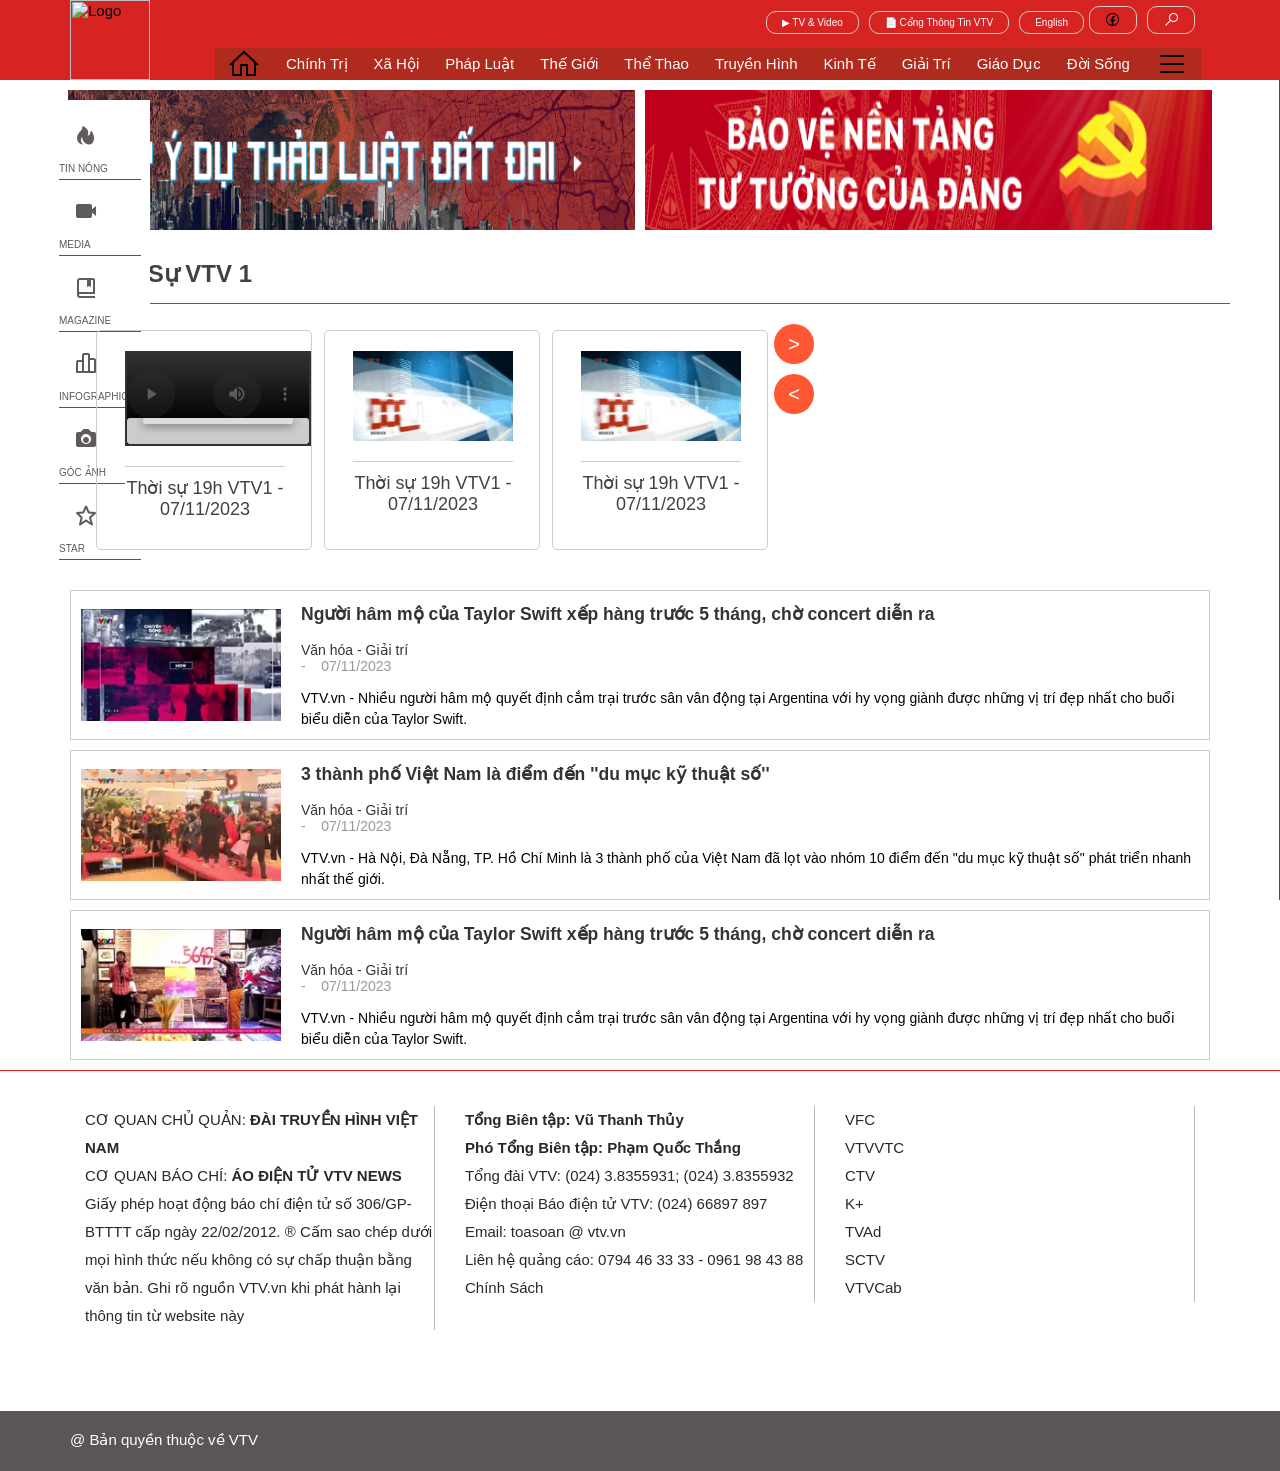
==== doisong.html @ 69426908 "commit" ====
<html>

<head>
    <title>VTV</title>
<link rel="stylesheet" href="styles.css">
    <script src="Js/script.js"></script>
    <link href='https://unpkg.com/boxicons@2.1.4/css/boxicons.min.css' rel='stylesheet'>
    <meta charset="UTF-8">
</head>

<body>
    <div id="header">
        <div style="width: 1140px; height: 100px;  margin: 0px auto; position: relative">
            <div>
                <div class="left" style="position: relative;">
                    <img id="logo" src="https://vtv1.mediacdn.vn/web_images/logo_2020_2.png" alt="Logo" />
                </div>
                <div class="right">
                    <!-- <a href="#" id="search-button" class="button" onclick="toggleSearch()">Search</a> -->

                    <div style="padding-top: 1px;">
                        <a href="#" id="search-button" onclick="toggleSearch()">
                            <img src="image/search.png" alt="Search" class="button">
                        </a>
                        <a href="https://www.facebook.com/trung3802" id="fb-button">
                            <img src="image/fb.png" alt="fb" class="button">
                        </a>


                    </div>
                    <a href="#" id="watch-button" class="button">English</a>
                    <a href="#" id="watch-button" class="button">📄 Cổng Thông Tin VTV</a>
                    <a href="#" id="video-button" class="button">▶ TV & Video</a>
                    <div id="search-box" style="display: none;">
                        <input type="text" placeholder="Nhập từ khóa tìm kiếm">
                        <button onclick="performSearch()">Tìm</button>
                    </div>



                </div>



            </div>



            <!-- Tạo menu ngang 2 cấp -->
            <div id="nav">
                <ul>
                    <li>
                        <a href="index.html" rel="home" title="Trang chủ">
                            <img src="image/home.png" alt="Trang chủ" />
                        </a>
                    </li>

                    <li><a href="chinhtri.html">Chính Trị</a>
                        
                    </li>
                    <li><a href="xahoi.html">Xã Hội</a></li>
                    <li><a href="phapluat.html">Pháp Luật</a></li>
                    <li><a href="thegioi.html">Thế Giới</a></li>
                    <li>
                        <a href="thethao.html" >Thể Thao</a>
                        <ul style="text-align: center;">
                            <li><a href="#">Bóng Đá</a></li>
                            <li><a href="#">Quần Vợt</a></li>
                            <li><a href="#">Tennis</a></li>
                        </ul>
                    </li>
                    <li><a href="truyenhinh.html">Truyền Hình</a></li>
                    <li><a href="kinhte.html">Kinh Tế</a></li>
                    <li><a href="http://127.0.0.1:5500/giaitri1.html">Giải Trí</a></li>
                    <li><a href="giaitri.html">Giáo Dục</a></li>
                    <li><a href="doisong.html">Đời Sống</a>
                        <ul style="text-align: center;">
                            <li><a href="#">Điện Ảnh</a></li>
                            <li><a href="#">Âm Nhạc</a></li>
                        </ul>
                    </li>
                    <li>
                        <a href="index.html" rel="home" title="menu">
                            <img src="image/menu.png" alt="Menu" />
                        </a>
                       
                    </li>
                </ul>
            </div>

        </div>
    </div>
    <div style="clear: both"></div>
    <!--  xóa hoặc "xóa bỏ" bất kỳ dòng nào của nội dung trước đó mà có float -->

    <div id="container">
        <div id="scrollToTopBtn" onclick="scrollToTop()">
            <img src="image/top.png">
            </div>

        <div class="centered-image">
            <img src="image/ads/1.gif" alt="Mô tả hình ảnh" width="567" height="140">
            <img src="image/ads/1.jpeg" alt="Mô tả hình ảnh" width="567" height="140">

        </div>

        <div>
            <nav style="width: 100px;
                background-color: #fff; /* Màu nền */
                position: fixed;
                margin: 50px 0px 0px 50px;
        padding: 9px;
                top: 50px; /* Đặt khoảng cách 50px từ đỉnh trang */">
                <div class="nav_right">
                    <a href="chitiet.html"><i class='bx bxs-hot' style="padding: 15px;"></i><br>TIN NÓNG<hr></a>
                    <a href="chitiet2.html"><i class='bx bxs-video'style="padding: 15px;"></i><br>MEDIA<hr></a>
                    <a href="#"><i class='bx bx-book-bookmark'style="padding: 15px;"></i><br>MAGAZINE<hr></a>
                    <a href="#"><i class='bx bx-bar-chart-alt-2'style="padding: 15px;"></i><br>INFOGRAPHIC<hr></a>
                    <a href="#"><i class='bx bxs-camera'style="padding: 15px;"></i><br>GÓC ẢNH<hr></a>
                    <a href="#"><i class='bx bx-star' style="padding: 15px;"></i><br>STAR<hr></a>
                </div>
    
            </nav>
        </div>
        <div id="video">

            <div class="vd-title">
                <a><b>Thời Sự VTV 1</b></a>
            </div>

            <div>

                <div class="vd-item">
                    <video controls id="video-player">
                        <source src="image/thoisu.mp4" type="video/mp4">
                        <!-- Thêm các nguồn video khác tại đây nếu cần -->
                        Trình duyệt của bạn không hỗ trợ video.
                    </video>
                    <div id="vd-info">
                        <a href="#" id="vd-name">Thời sự 19h VTV1 - 07/11/2023</a><br />
                    </div>
                </div>
                <div class="vd-item">
                    <a><img id="anh-vd" src="image/thoisu/2.jpg" /></a>
                    <div id="vd-info">
                        <a href="#" id="vd-name">Thời sự 19h VTV1 - 07/11/2023</a><br />
                    </div>
                </div>
                <div class="vd-item">
                    <a><img id="anh-vd" src="image/thoisu/2.jpg" /></a>
                    <div id="vd-info">
                        <a href="#" id="vd-name">Thời sự 19h VTV1 - 07/11/2023</a><br />
                    </div>
                </div>
                <div class="vd-item">
                    <a><img id="anh-vd" src="image/thoisu/4.jpg" /></a>
                    <div id="vd-info">
                        <a href="#" id="vd-name">Thời sự 19h VTV1 - 07/11/2023</a><br />
                    </div>
                </div>
                <div class="vd-item">
                    <a><img id="anh-vd" src="image/thoisu/2.jpg" /></a>
                    <div id="vd-info">
                        <a href="#" id="vd-name">Thời sự 19h VTV1 - 07/11/2023</a><br />
                    </div>
                </div>
                <div class="vd-item">
                    <a><img id="anh-vd" src="image/thoisu/2.jpg" /></a>
                    <div id="vd-info">
                        <a href="#" id="vd-name">Thời sự 19h VTV1 - 07/11/2023</a><br />
                    </div>
                </div>
                <div class="vd-item">
                    <a><img id="anh-vd" src="image/thoisu/4.jpg" /></a>
                    <div id="vd-info">
                        <a href="#" id="vd-name">Thời sự 19h VTV1 - 07/11/2023</a><br />
                    </div>
                </div>
                <div class="vd-item">
                    <a><img id="anh-vd" src="image/thoisu/5.jpg" /></a>
                    <div id="vd-info">
                        <a href="#" id="vd-name">Thời sự 19h VTV1 - 07/11/2023</a><br />
                    </div>
                </div>
            </div>
            <div class="vd-navigation right">
                <button id="next-right-button" class="nav-button right-button">&gt;</button>
            </div>
            <div class="vd-navigation left">
                <button id="prev-left-button" class="nav-button left-button">&lt;</button>
            </div>
        </div>
        <script>
            var images = document.querySelectorAll('.vd-item');
            var leftButton = document.getElementById('prev-left-button');
            var rightButton = document.getElementById('next-right-button');
            var currentImageIndex = 0;
            var imagesPerPage = 3;

            function showNextImages() {
                currentImageIndex += imagesPerPage;

                if (currentImageIndex >= images.length) {
                    currentImageIndex = 0;
                }

                showImages();
            }

            function showPreviousImages() {
                currentImageIndex -= imagesPerPage;

                if (currentImageIndex < 0) {
                    currentImageIndex = images.length - imagesPerPage;
                }

                showImages();
            }

            function showImages() {
                for (var i = 0; i < images.length; i++) {
                    if (i >= currentImageIndex && i < currentImageIndex + imagesPerPage) {
                        images[i].style.display = 'block';
                    } else {
                        images[i].style.display = 'none';
                    }
                }
            }
            leftButton.addEventListener('click', showPreviousImages);
            rightButton.addEventListener('click', showNextImages);
            showImages();
        </script>

    </div>
    <div>
        <ul>
            <li class="tlitem">
                <a href="#">
                    <img src="image/blog/3.jpg" alt="Người hâm mộ của Taylor Swift xếp hàng trước 5 tháng, chờ concert diễn ra">
                </a>
                <div>
                    <h3><a href="#">Người hâm mộ của Taylor Swift xếp hàng trước 5 tháng, chờ concert diễn ra</a></h3>
                    <p class="time"><a href="#">Văn hóa - Giải trí</a> -&nbsp;&nbsp;&nbsp;
                        <span>07/11/2023</span>
                    </p>
                    <p class="sapo">VTV.vn - Nhiều người hâm mộ quyết định cắm trại trước sân vân động tại Argentina với hy vọng giành được những vị trí đẹp nhất cho buổi biểu diễn của Taylor Swift.</p>

                </div>
            </li>
            <li class="tlitem">
                <a href="#">
                    <img src="image/blog/2.jpg" alt="3 thành phố Việt Nam là điểm đến ''du mục kỹ thuật số''">
                </a>
                <div>
                    <h3><a href="#">3 thành phố Việt Nam là điểm đến ''du mục kỹ thuật số''</a></h3>
                    <p class="time"><a href="#">Văn hóa - Giải trí</a> -&nbsp;&nbsp;&nbsp;
                        <span>07/11/2023</span>
                    </p>
                    <p class="sapo">VTV.vn - Hà Nội, Đà Nẵng, TP. Hồ Chí Minh là 3 thành phố của Việt Nam đã lọt vào nhóm 10 điểm đến "du mục kỹ thuật số" phát triển nhanh nhất thế giới.</p>

                </div>
            </li>
            <li class="tlitem">
                <a href="#">
                    <img src="image/blog/1.jpg" alt="Người hâm mộ của Taylor Swift xếp hàng trước 5 tháng, chờ concert diễn ra">
                </a>
                <div>
                    <h3><a href="#">Người hâm mộ của Taylor Swift xếp hàng trước 5 tháng, chờ concert diễn ra</a></h3>
                    <p class="time"><a href="#">Văn hóa - Giải trí</a> -&nbsp;&nbsp;&nbsp;
                        <span>07/11/2023</span>
                    </p>
                    <p class="sapo">VTV.vn - Nhiều người hâm mộ quyết định cắm trại trước sân vân động tại Argentina với hy vọng giành được những vị trí đẹp nhất cho buổi biểu diễn của Taylor Swift.</p>

                </div>
            </li>
        </ul>
    </div>

    <div style="clear: both"></div>

    <div id="footer">

        <div id="tren">
            <div style="width: 1140px; height: 340px; margin: 0px auto; color: #FFF; display: flex; ">
                <div class="info">

                    <ul style="list-style: none">
                        <li><a href="#">CƠ QUAN CHỦ QUẢN: <b>ĐÀI TRUYỀN HÌNH VIỆT NAM</b></a></li>
                        <li><a href="#">CƠ QUAN BÁO CHÍ: <b>ÁO ĐIỆN TỬ VTV NEWS</b></a></li>
                        <li><a href="#">Giấy phép hoạt động báo chí điện tử số 306/GP-BTTTT cấp ngày 22/02/2012.
                            ® Cấm sao chép dưới mọi hình thức nếu không có sự chấp thuận bằng văn bản. Ghi rõ nguồn VTV.vn khi phát hành lại thông tin từ website này</a></li>


                    </ul>
                </div>
                <div class="info">
                    <ul style="list-style: none">
                        <li><a href="index.html"><b>Tổng Biên tập: Vũ Thanh Thủy</b></a></li>
                        <li><a href="SanPham.html"><b>Phó Tổng Biên tập: Phạm Quốc Thắng</b></a></li>
                        <li><a href="GioiThieu.html">Tổng đài VTV: (024) 3.8355931; (024) 3.8355932</a></li>
                        <li><a href="TinTuc.html">Ðiện thoại Báo điện tử VTV: (024) 66897 897</a></li>
                        <li><a href="KhuyenMai.html">Email: toasoan @ vtv.vn</a></li>
                        <li><a href="LienHe.html">Liên hệ quảng cáo: 0794 46 33 33 - 0961 98 43 88</a></li>
                        <li><a href="#">Chính Sách</a></li>
                    </ul>
                </div>
                <div class="info">
                    <ul style="list-style: none">
                        <li><a href="#">VFC</a></li>
                        <li><a href="#">VTVVTC</a></li>
                        <li><a href="#">CTV</a></li>
                        <li><a href="#">K+</a></li>
                        <li><a href="#">TVAd</a></li>
                        <li><a href="#">SCTV</a></li>
                        <li><a href="#">VTVCab</a></li>
                    </ul>
                </div>


            </div>
            <div id="duoi">
                <div id="copyright">
                    <span>@ Bản quyền thuộc về VTV</span>
                </div>
            </div>
        </div>
</body>

</html>
---- styles.css ----
body {
    margin: 0px;
    padding: 0px;
    font-family: arial;
    font-size: 15px;
}

#header {
    width: 100%;
    height: 80px;
    border-bottom: 1px solid #d82323;
    background-color: #d82323;
    position: sticky;
    top:0px;
    z-index: 9999999;
}

*,
 ::after,
 ::before {
    box-sizing: border-box;
}

a {
    text-decoration: none;
    color: #FFF;
    display: block;

}


/* a:hover {
    color: #f94e3f;
} */

ul {
    list-style: none;
    padding: 0px;
    margin: 0px;
}

#logo {
    float: left;
    /* width: 180px; */
    /* position: relative; */
    height: 80px;
}

#nav {
    height: 32px;
    width: 100%;
    /* background-color: #d82323; */
    bottom: 20px;
    padding-left: 145px;
    position: absolute;
}

#nav a {
    display: block;
    line-height: 32px;
    padding: 0px 13px;
}

#nav ul li {
    background-color: #b12a1e;
    float: left;
    position: relative;
}

#nav ul ul {
    display: none;
}

#nav ul li:hover ul {
    display: block;
    width: 250px;
    position: absolute;
    top: 50px;
}

#nav li li {
    float: none;
}

#nav li li a {
    display: block;
    line-height: 50px;
    border-bottom: 1px solid #743f3f;
}

#nav a:hover {
    background-color: #f2d73e;
    color: #FFF;
}


/* #container {
    height: 100px;
} */

.info {
    flex: 1;
    padding-top: 35px;
    color: #FFF;
    line-height: 28px;
    margin: 0px 15px;
    /* position: relative;
    Để thiết lập viền */
}

.info ul {
    border-right: 1px solid #b9b7b7;
}

.info span {
    padding-bottom: 10px;
    display: block;
}

.info a {
    color: #282828;
    display: block;
    line-height: 28px;
}

.info::before {
    content: "";
    position: absolute;
    top: 0;
    right: 0;
    height: 100%;
    width: 1px;
    background: #504e4e;
    /* Màu viền đen */
}

#tren {
    width: 100%;
    height: 340px;
    background-color: #fff;
    margin: 0px auto;
    /*display: flex;	*/
    border-top: 1px solid #EC1C24;
}

#duoi {
    width: 100%;
    height: 60px;
    background-color: #5b5656;
    /*margin: 0px auto;*/
    /*position: absolute;*/
}

#copyright {
    width: 1140px;
    height: 60px;
    margin: 0px auto;
    color: #fffdfd;
}

#copyright span {
    display: block;
    padding-top: 20px;
}


/* main */

#video {
    width: 1330px;
    height: 350px;
    background-color: #FFF;
    padding-top: 20px;
    margin: 0px auto;
    padding-left: 90px;
}

.vd-title {
    width: 1140px;
    height: 44px;
    background-color: #FFF;
    border-bottom: 1px solid #EC1C24;
    margin-bottom: 20px;
}

.vd-title a {
    font-size: 24px;
    color: #414141;
}

.vd-item {
    width: 216px;
    height: 220px;
    margin: 6px;
    border: 1px solid #CCC;
    border-radius: 5px;
    float: left;
    padding-top: 20px;
    padding-left: 28px;
    position: relative;
}

.vd-button {
    font-size: 20px;
    background: none;
    border: none;
    cursor: pointer;
}

#anh-vd {
    width: 160px;
    /* height: 165px; */
}

#vd-info {
    width: 160px;
    background-color: #FFF;
    margin-top: 20px;
    border-top: 1px solid #CCC;
    padding-top: 10px;
    text-align: center;
}

#vd-name {
    color: #414141;
    font-size: 18px;
}

.vd-item:hover {
    border: 1px solid orange;
}


/* Thiết lập CSS cho mỗi phần tử */

.tlitem {
    display: flex;
    align-items: center;
    margin: 0px auto;
    border: 1px solid #ccc;
    padding: 10px;
    width: 1140px;
    height: 150px;
    gap: 10px;
}

.tlitem a {
    text-decoration: none;
    color: #333;
}

.tlitem img {
    max-width: 200px;
    margin-right: 10px;
}

.time {
    font-size: 14px;
    color: #999;
}

.sapo {
    font-size: 16px;
    line-height: 1.4;
}

li.tlitem {
    margin-bottom: 10px;
    /* Thêm khoảng cách 10px dưới mỗi mục */
}


/* click */

#scrollToTopBtn {
    display: none;
    position: fixed;
    bottom: 20px;
    right: 30px;
    color: #fff;
    border: none;
    padding: 10px 20px;
    border-radius: 5px;
    cursor: pointer;
    transition: opacity 0.2s;
}

.button {
    display: inline-block;
    padding: 5px 15px;
    background-color: #d82323;
    /* Màu nền */
    color: #fff;
    /* Màu chữ */
    text-align: center;
    text-decoration: none;
    border: none;
    border-radius: 10px;
    /* Bo góc */
    margin-right: 10px;
    cursor: pointer;
    float: right;
    border: 1px solid rgb(209, 202, 192);
    font-size: 10px;
}

.right {
    text-align: center;
    /* Canh giữa theo chiều ngang */
}

.right a {
    display: block;
    /* Để mỗi liên kết trên một dòng riêng biệt */
    margin: 5px;
    /* Tạo khoảng cách giữa các liên kết */
}

.right-container {
    display: flex;
    /* Hiển thị các phần tử trong cùng một hàng */
    justify-content: space-between;
    /* Canh giữa theo chiều ngang và để chúng cách xa nhau */
}


/* CSS cho nút khi di chuột qua */

.button:hover {
    background-color: #d82323;
    /* Màu nền khi di chuột qua */
}

.centered-image {
    display: flex;
    justify-content: center;
    align-items: center;
    /* Đảm bảo ảnh chiếm cả chiều cao của màn hình */
    margin: 10px;
    gap: 10px;
    /* Khoảng cách giữa 2 ảnh là 10px */
}


/* Định dạng chữ màu và cỡ chữ cho các mục trong menu */


/* Trang trí phần tử "stickymenuleft" */

.stickymenuleft {
    top: 110px;
    /* Vị trí bắt đầu từ trên cùng của trang */
    position: fixed;
    background-color: #fff;
    /* Màu nền của phần tử */
    padding: 10px;
    /* Khoảng cách giữa nội dung và biên của phần tử */
    box-shadow: 0 2px 4px rgba(0, 0, 0, 0.1);
    /* Đổ bóng */
}


/* Trang trí các thẻ a bên trong "stickymenuleft" */

.stickymenuleft a {
    text-decoration: none;
    /* Loại bỏ gạch chân mặc định cho liên kết */
    color: #333;
    /* Màu chữ cho liên kết */
}

.stickymenuleft a:hover {
    color: #0077FF;
    /* Màu chữ khi di chuột qua liên kết */
}


/* trung */


/* Áp dụng kiểu cho video có id "video-player" */

#video-player {
    width: 100%;
    /* Đặt chiều rộng của video là 100% chiều rộng của phần tử chứa nó */
    max-width: 800px;
    /* Đặt chiều rộng tối đa của video */
    height: auto;
    /* Cho phép video tự điều chỉnh chiều cao để giữ tỷ lệ khung hình */
    border: 2px solid #333;
    /* Đặt viền cho video */
    background-color: #f0f0f0;
    /* Đặt màu nền cho video */
    margin: 0 auto;
    /* Căn giữa video trong phần tử chứa nó */
    display: block;
    /* Đảm bảo rằng video hiển thị dưới dạng khối */
}


/* Điều chỉnh kiểu của nút điều khiển video */

#video-player::-webkit-media-controls-play-button,
#video-player::-webkit-media-controls-pause-button,
#video-player::-webkit-media-controls-mute-button {
    background-color: #333;
    /* Đặt màu nền cho nút phát, tạm dừng, và tắt tiếng */
    color: white;
    /* Đặt màu chữ cho nút phát, tạm dừng, và tắt tiếng */
    border: none;
    /* Xóa viền của các nút */
    border-radius: 50%;
    /* Làm cho các nút tròn */
}


/* Tùy chỉnh kiểu của thanh tua video */

#video-player::-webkit-media-controls-timeline {
    background-color: #ccc;
    /* Đặt màu nền cho thanh tua */
    height: 6px;
    /* Đặt chiều cao của thanh tua */
    border-radius: 3px;
    /* Làm cho thanh tua có góc bo tròn */
}

.h-title {
    display: flex;
    justify-content: center;
    /* align-items: center; */
}

.h-title a {
    text-decoration: none;
    color: #000;
}

/* .h-title a:hover {
    text-decoration: underline;
    color: #FF0000;
} */

.th-title {
    list-style: none;
    padding: 0;
    display: flex;
    align-items: center;
}

.th-title li {
    margin: 0 10px;
}

.th-title li a {
    display: inline-block;
    text-align: center;
    padding: 5px 10px;
    background-color: #fcfcfc;
    color: #0c0a0a;
    border-radius: 20px;
    text-decoration: none;
}

.square-container {
    display: inline-flex;
    align-items: center;
    padding: 5px;
    background-color: #fdfeff;
    color: #0f0d0d;
    text-decoration: none;
    border: 1px solid black;
}


/* Định dạng biểu tượng */

nav i {
    font-size: 24px;
    /* Kích thước biểu tượng */
}


/* Định dạng đường ngăn cách giữa các mục menu */

nav hr {
    border: none;
    border-top: 1px solid #555;
    /* Màu đường ngăn cách */
}

.nav_right a {
    color: #5f5b5b;
    font-size: 10px;
}

/* .nav_right a:hover {
    color: #a30606;
} */


/* Trang trí phần tử mẹ, ở đây là .container */

.container {
    display: flex;
    justify-content: center;
    align-items: center;
    height: 600px;
    /* Chiều cao của cửa sổ trình duyệt */
}


/* Trang trí phần tử "some" */

.some {
    display: flex;
    justify-content: space-between;
    align-items: center;
    padding: 20px;
    border: 1px solid #ccc;
    border-radius: 10px;
    background-color: #f5f5f5;
    width: 60%;
    /* Điều chỉnh chiều rộng theo nhu cầu */
}


/* Trang trí phần bên trái (chiếm 3/7 chiều rộng) */

.left-section {
    flex: 1;
    /* 1 phần trên tổng cộng 9 */
    padding: 20px;
    /* Điều chỉnh theo nhu cầu */
}


/* Trang trí phần bên phải (chiếm 4/9 chiều rộng) */

.right-section {
    flex: 6;
    /* 6 phần trên tổng cộng 9 */
}


/* Trang trí hình ảnh avatar */

.avatar img {
    max-width: 100%;
    height: auto;

}


/* Trang trí tiêu đề h2 trong thông tin bài viết */

.noibat1_info h2 {
    font-size: 18px;
    font-weight: bold;
    margin-top: 10px;
}


/* Trang trí đoạn văn bản .sapo */

.sapo {
    font-size: 14px;
    line-height: 1.5;
}


/* Trang trí thẻ a trong phần tử có lớp "some" */

.some a {
    text-decoration: none;
    /* Loại bỏ gạch chân mặc định */
    color: black;
    /* Đặt màu chữ mặc định (ví dụ: màu xanh dương) */
}


/* Trang trí thẻ a khi di chuột qua */



.top-tk {
    flex: 2;
    /* 2 phần trên tổng cộng 9 */
    max-height: 500px;
    /* Giới hạn chiều cao, điều chỉnh theo nhu cầu của bạn */
    overflow: auto;
    /* Tạo thanh cuộn khi nội dung vượt quá giới hạn */
    border: 1px solid #ccc;
    border-radius: 10px;
    background-color: #f5f5f5;
    width: 80%;
    /* Điều chỉnh chiều rộng theo nhu cầu */
}

.top-tk ul li {
    margin-bottom: 10px;
    /* Khoảng cách 10px giữa các dòng */
    border: 1px solid #ccc;
    /* Viền kèm theo, màu sắc và độ dày có thể được điều chỉnh */
    padding: 10px;
    /* Khoảng cách giữa nội dung và viền */
}


/*Thiết kế khung chứa danh sách bài viết: */

#mostviewlefts {
    width: 100%;
    padding: 5px 390px 10px;
    display: flex;
}

.mostviewleft,
.mostviewright {
    width: 50%;
    display: flex;
    flex-direction: column;
    align-items: center;
    max-width: 600px;
    border: 1px solid #cccaca;
    padding: 10px;
    border-radius: 5px;
    margin: 5px;
    font-size: 20px;
}

.mostviewleft ul,
.mostviewright ul {
    list-style: none;
    padding: 0;
    margin: 0;
}

.mostviewleft img {
    /* max-width: 40%;
    height: auto;
    border-radius: 10px; */
    max-height: 150px;
}

.mostviewright img {
    max-width: 100%;
    height: auto;
    border-radius: 10px;
    padding: 10px;
}

.mostviewleft h4,
.mostviewright h3 {
    font-size: 16px;
    margin-top: 10px;
}

.mostviewleft .title_box a,
.mostviewright .title_box a {
    display: flex;
    align-items: center;
    color: #4b4949;
    text-decoration: none;
}

.mostviewleft a,
.mostviewright a {
    color: #090909;
    text-decoration: none;
    font-size: 10px;
}

.mostviewleft a:hover,
.mostviewright a:hover {
    text-decoration: underline;
}


/* Style*/

.vd-navigation {
    display: flex;
    justify-content: space-between;
    margin-top: 10px;
}

.nav-button {
    background-color: #ff5733;
    color: #fff;
    border: none;
    border-radius: 50%;
    width: 40px;
    height: 40px;
    font-size: 20px;
    cursor: pointer;
    transition: background-color 0.3s;
}

.nav-button:hover {
    background-color: #ff2a00;
}


/* Loại bỏ dấu chấm trước mục danh sách */

.info-a ul {
    list-style: none;
    padding: 5px;
    margin: 30px;
    float: right;
}


/* Định dạng mục danh sách - phần 1 */

.info-a .part1 li {
    margin: 5px 0;
}


/* Định dạng mục danh sách - phần 2 */

.info-a .part2 li {
    margin: 5px 0;
}


/* Định dạng liên kết trong danh sách */

.info-a a {
    text-decoration: none;
    color: #007BFF;
    font-weight: bold;
    transition: color 0.3s;
    padding: 10px;
    border-bottom: 1px solid #b9b7b7;
    /* Thêm viền gạch chân */
}


/* Đổi màu văn bản của liên kết khi di chuột qua */

.info-a a:hover {
    color: #0056b3;
}
.itemimg {
    display: flex;
    align-items: center;
    list-style: none;
    border-bottom: 1px solid #ebe7e7;

}

.itemimg div {
    margin-right: 10px; /* Adjust the margin as needed */
}

.itemimg .content {
    flex-grow: 1;
}

.avatar {
    display: block;
    text-decoration: none;
    color: inherit;
}

.avatar img {
    /* //max-width: 80%; */
    /* height: auto; */
    padding: 10px;
    height: fit-content;
}
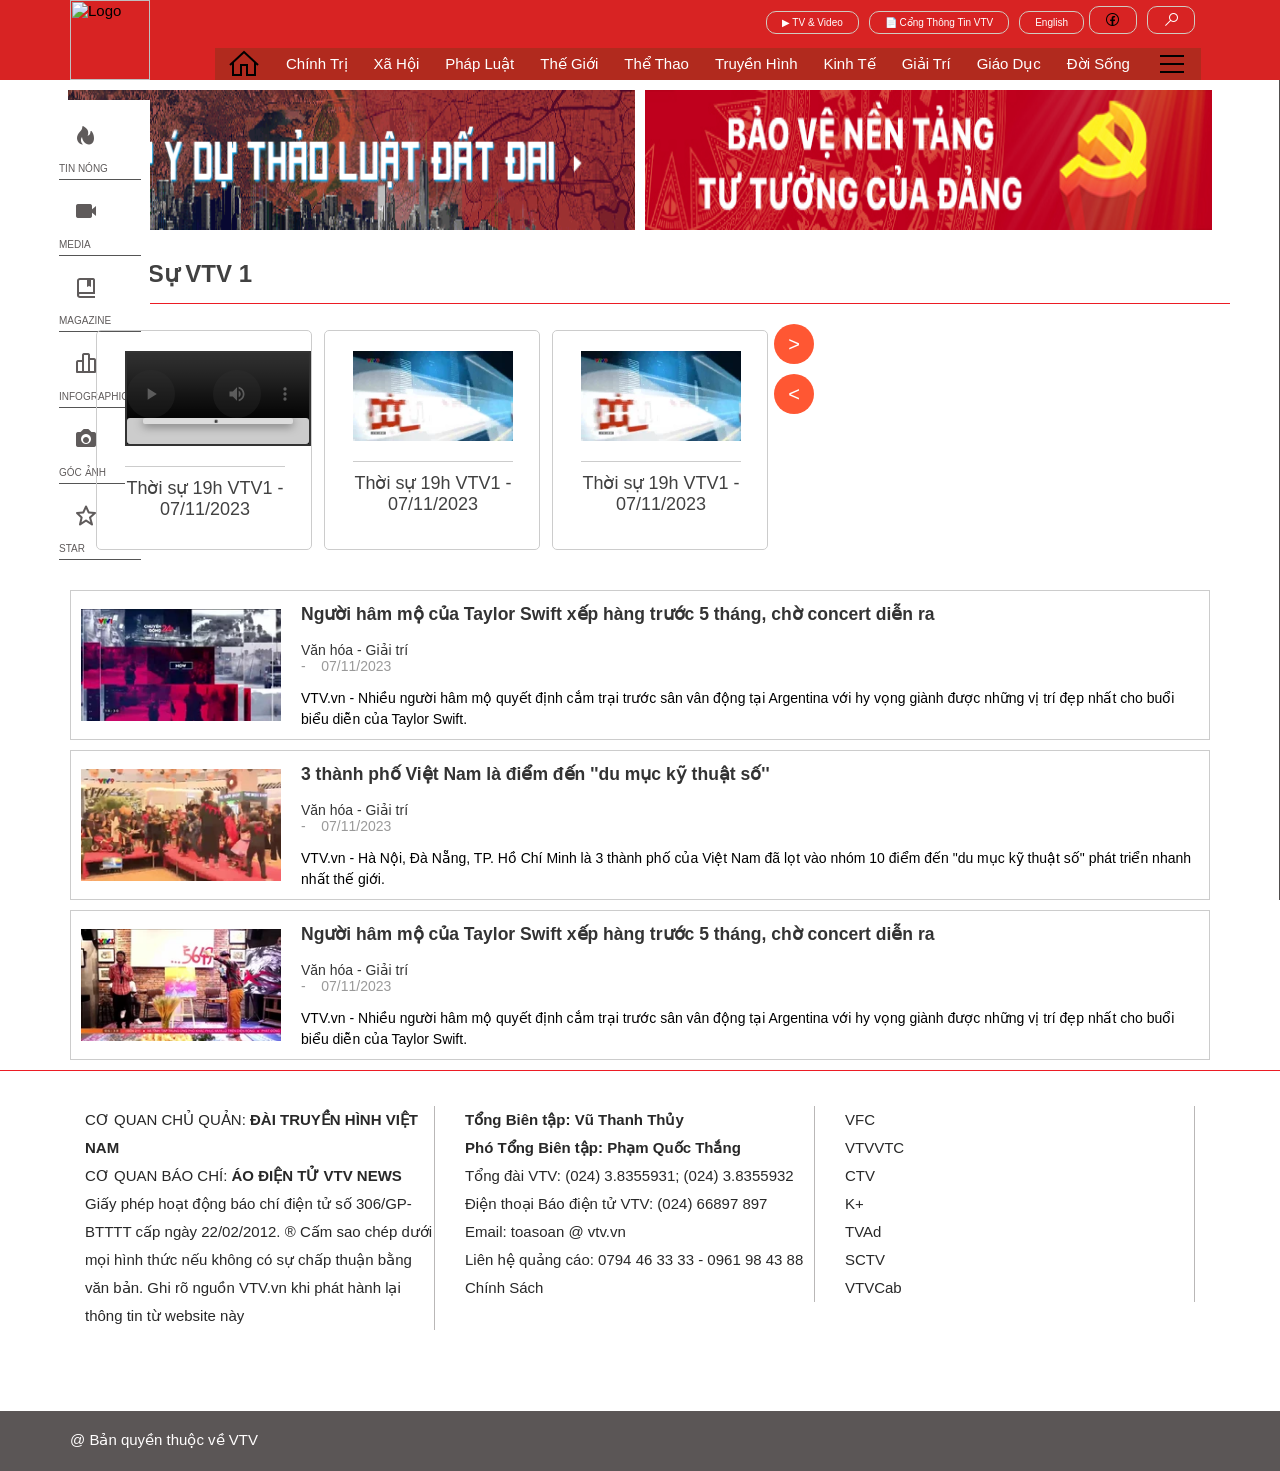
==== commit 5b589b18: "Update doisong.html" ====
--- a/doisong.html
+++ b/doisong.html
@@ -50,7 +50,7 @@
             <div id="nav">
                 <ul>
                     <li>
-                        <a href="index.html" rel="home" title="Trang chủ">
+                        <a href="https://tduy1404.github.io/VTV_Website/" rel="home" title="Trang chủ">
                             <img src="image/home.png" alt="Trang chủ" />
                         </a>
                     </li>
@@ -326,4 +326,4 @@
         </div>
 </body>
 
-</html>+</html>
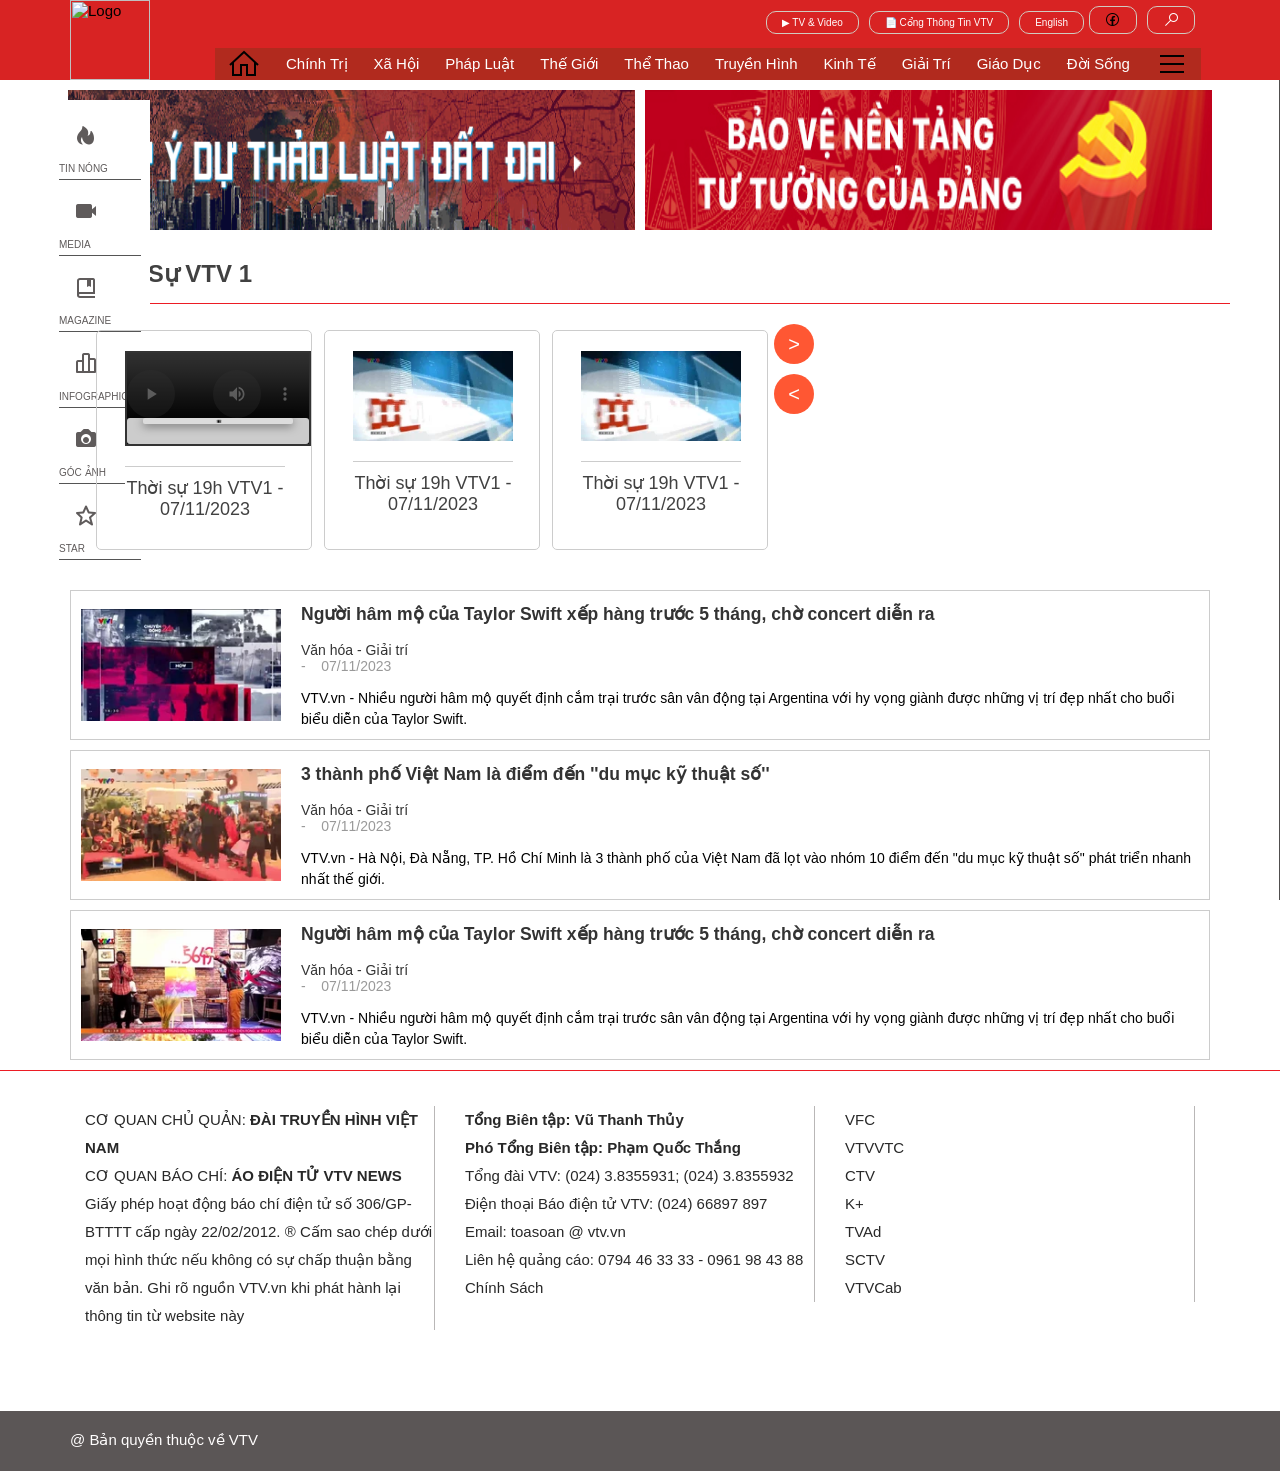
==== commit 88b6e809: "Update doisong.html" ====
--- a/doisong.html
+++ b/doisong.html
@@ -50,7 +50,7 @@
             <div id="nav">
                 <ul>
                     <li>
-                        <a href="https://tduy1404.github.io/VTV_Website/" rel="home" title="Trang chủ">
+                        <a href="index.html" rel="home" title="Trang chủ">
                             <img src="image/home.png" alt="Trang chủ" />
                         </a>
                     </li>
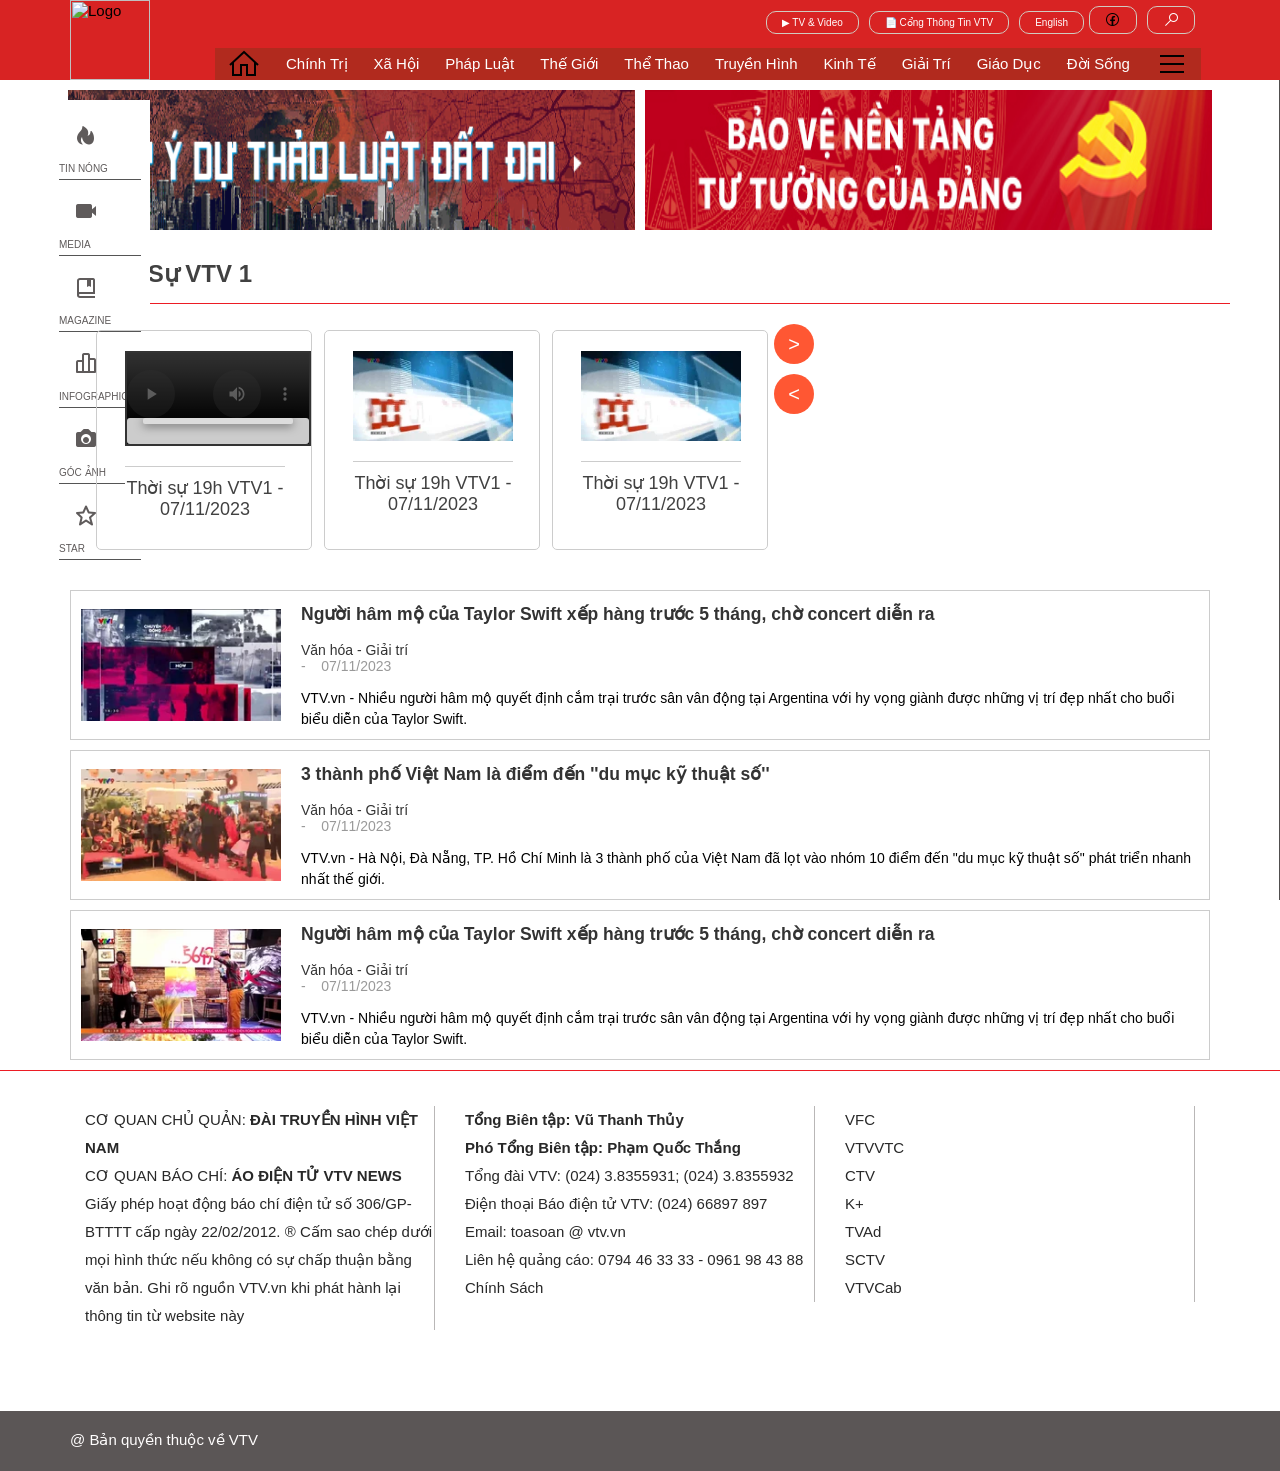
==== commit c6c9f036: "Update doisong.html" ====
--- a/doisong.html
+++ b/doisong.html
@@ -55,11 +55,11 @@
                         </a>
                     </li>
 
-                    <li><a href="chinhtri.html">Chính Trị</a>
+                    <li><a href="thegioi.html">Chính Trị</a>
                         
                     </li>
-                    <li><a href="xahoi.html">Xã Hội</a></li>
-                    <li><a href="phapluat.html">Pháp Luật</a></li>
+                    <li><a href="wed5.html">Xã Hội</a></li>
+                    <li><a href="wed5.html">Pháp Luật</a></li>
                     <li><a href="thegioi.html">Thế Giới</a></li>
                     <li>
                         <a href="thethao.html" >Thể Thao</a>
@@ -69,10 +69,10 @@
                             <li><a href="#">Tennis</a></li>
                         </ul>
                     </li>
-                    <li><a href="truyenhinh.html">Truyền Hình</a></li>
-                    <li><a href="kinhte.html">Kinh Tế</a></li>
-                    <li><a href="http://127.0.0.1:5500/giaitri1.html">Giải Trí</a></li>
-                    <li><a href="giaitri.html">Giáo Dục</a></li>
+                    <li><a href="wed6.html">Truyền Hình</a></li>
+                    <li><a href="index.html">Kinh Tế</a></li>
+                    <li><a href="giaitri1.html">Giải Trí</a></li>
+                    <li><a href="index.html">Giáo Dục</a></li>
                     <li><a href="doisong.html">Đời Sống</a>
                         <ul style="text-align: center;">
                             <li><a href="#">Điện Ảnh</a></li>
